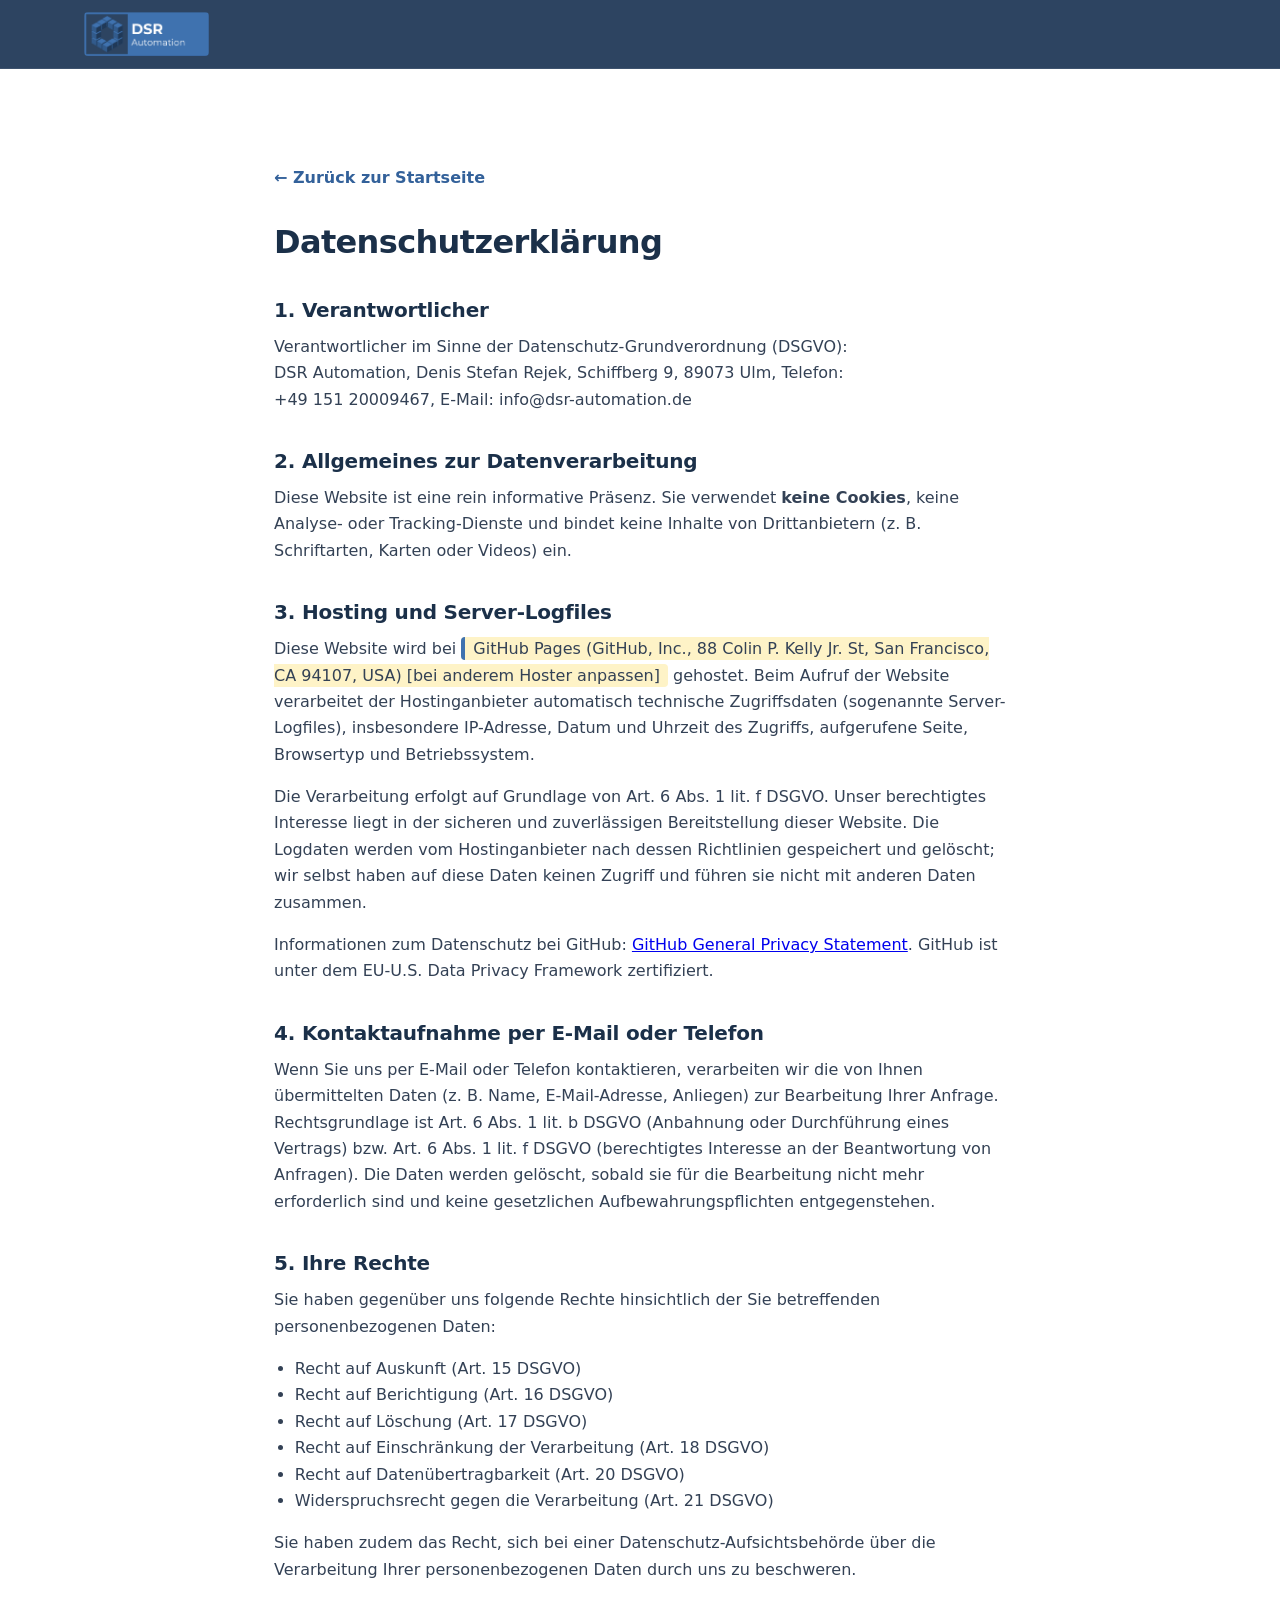
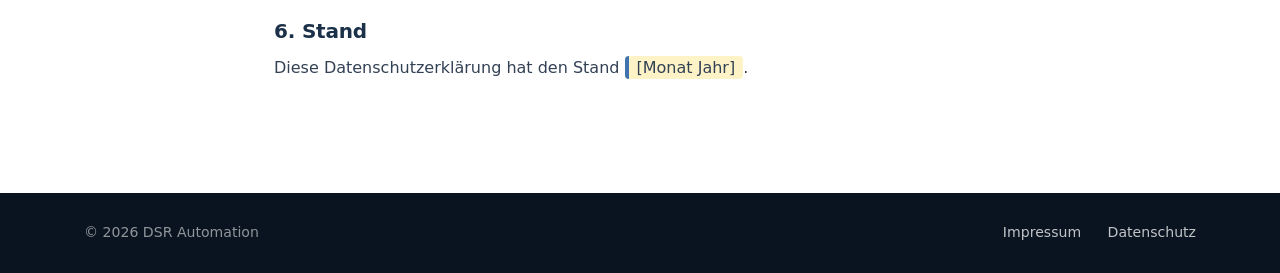
==== datenschutz.html @ 046e3b0a "Firmen-Website dsr-automation.de Statischer One-Pager mit Impressum/Datenschutz, GitHub-Pages-Hostin" ====
<!DOCTYPE html>
<html lang="de">
<head>
  <meta charset="UTF-8">
  <meta name="viewport" content="width=device-width, initial-scale=1.0">
  <title>Datenschutzerklärung – DSR Automation</title>
  <meta name="robots" content="noindex">
  <link rel="icon" href="img/favicon.png" type="image/png">
  <link rel="stylesheet" href="css/style.css">
</head>
<body>

<header class="site-header">
  <div class="container header-inner">
    <a class="brand" href="index.html">
      <img class="brand-logo" src="img/logo.png" alt="DSR Automation">
    </a>
  </div>
</header>

<main class="section">
  <div class="container legal">
    <a class="back-link" href="index.html">← Zurück zur Startseite</a>
    <h1>Datenschutzerklärung</h1>

    <h2>1. Verantwortlicher</h2>
    <p>
      Verantwortlicher im Sinne der Datenschutz-Grundverordnung (DSGVO):<br>
      DSR Automation, Denis Stefan Rejek, Schiffberg 9, 89073 Ulm,
      Telefon: +49&nbsp;151&nbsp;20009467, E-Mail: info@dsr-automation.de
    </p>

    <h2>2. Allgemeines zur Datenverarbeitung</h2>
    <p>
      Diese Website ist eine rein informative Präsenz. Sie verwendet <strong>keine Cookies</strong>,
      keine Analyse- oder Tracking-Dienste und bindet keine Inhalte von Drittanbietern
      (z.&nbsp;B. Schriftarten, Karten oder Videos) ein.
    </p>

    <h2>3. Hosting und Server-Logfiles</h2>
    <p>
      Diese Website wird bei <span class="todo">GitHub Pages (GitHub, Inc., 88 Colin P. Kelly Jr. St,
      San Francisco, CA 94107, USA) [bei anderem Hoster anpassen]</span> gehostet.
      Beim Aufruf der Website verarbeitet der Hostinganbieter automatisch technische Zugriffsdaten
      (sogenannte Server-Logfiles), insbesondere IP-Adresse, Datum und Uhrzeit des Zugriffs,
      aufgerufene Seite, Browsertyp und Betriebssystem.
    </p>
    <p>
      Die Verarbeitung erfolgt auf Grundlage von Art. 6 Abs. 1 lit. f DSGVO. Unser berechtigtes
      Interesse liegt in der sicheren und zuverlässigen Bereitstellung dieser Website.
      Die Logdaten werden vom Hostinganbieter nach dessen Richtlinien gespeichert und gelöscht;
      wir selbst haben auf diese Daten keinen Zugriff und führen sie nicht mit anderen Daten zusammen.
    </p>
    <p>
      Informationen zum Datenschutz bei GitHub:
      <a href="https://docs.github.com/de/site-policy/privacy-policies/github-general-privacy-statement" target="_blank" rel="noopener">GitHub General Privacy Statement</a>.
      GitHub ist unter dem EU-U.S. Data Privacy Framework zertifiziert.
    </p>

    <h2>4. Kontaktaufnahme per E-Mail oder Telefon</h2>
    <p>
      Wenn Sie uns per E-Mail oder Telefon kontaktieren, verarbeiten wir die von Ihnen übermittelten
      Daten (z.&nbsp;B. Name, E-Mail-Adresse, Anliegen) zur Bearbeitung Ihrer Anfrage.
      Rechtsgrundlage ist Art. 6 Abs. 1 lit. b DSGVO (Anbahnung oder Durchführung eines Vertrags)
      bzw. Art. 6 Abs. 1 lit. f DSGVO (berechtigtes Interesse an der Beantwortung von Anfragen).
      Die Daten werden gelöscht, sobald sie für die Bearbeitung nicht mehr erforderlich sind und
      keine gesetzlichen Aufbewahrungspflichten entgegenstehen.
    </p>

    <h2>5. Ihre Rechte</h2>
    <p>Sie haben gegenüber uns folgende Rechte hinsichtlich der Sie betreffenden personenbezogenen Daten:</p>
    <ul>
      <li>Recht auf Auskunft (Art. 15 DSGVO)</li>
      <li>Recht auf Berichtigung (Art. 16 DSGVO)</li>
      <li>Recht auf Löschung (Art. 17 DSGVO)</li>
      <li>Recht auf Einschränkung der Verarbeitung (Art. 18 DSGVO)</li>
      <li>Recht auf Datenübertragbarkeit (Art. 20 DSGVO)</li>
      <li>Widerspruchsrecht gegen die Verarbeitung (Art. 21 DSGVO)</li>
    </ul>
    <p>
      Sie haben zudem das Recht, sich bei einer Datenschutz-Aufsichtsbehörde über die Verarbeitung
      Ihrer personenbezogenen Daten durch uns zu beschweren.
    </p>

    <h2>6. Stand</h2>
    <p>Diese Datenschutzerklärung hat den Stand <span class="todo">[Monat Jahr]</span>.</p>
  </div>
</main>

<footer class="site-footer">
  <div class="container footer-inner">
    <p>© <span id="year">2026</span> DSR Automation</p>
    <nav aria-label="Rechtliches">
      <a href="impressum.html">Impressum</a>
      <a href="datenschutz.html">Datenschutz</a>
    </nav>
  </div>
</footer>

<script>document.getElementById('year').textContent = new Date().getFullYear();</script>
</body>
</html>
---- css/style.css ----
/* ============================================================
   DSR Automation – Stylesheet
   Farbwelt: Dunkles Stahlblau + Bernstein-Akzent (industriell)
   ============================================================ */

:root {
  /* Markenfarben aus dem DSR-Logo */
  --ink: #203958;          /* Navy aus den Logo-Würfeln (Header/Hero) */
  --ink-2: #2a4a72;        /* etwas heller für Karten auf dunkel */
  --accent: #3f72af;       /* Logo-Blau (Banner) */
  --accent-dark: #33619a;
  --accent-light: #8fb4e3; /* Akzenttext auf dunklem Grund */
  --text: #334155;
  --heading: #1b3049;
  --muted: #64748b;
  --bg: #ffffff;
  --bg-alt: #f4f6f9;
  --line: #e2e8f0;
  --radius: 12px;
  --shadow: 0 10px 30px rgba(32, 57, 88, 0.08);
  --container: 1160px;
}

* { margin: 0; padding: 0; box-sizing: border-box; }

html { scroll-behavior: smooth; }

body {
  font-family: "Segoe UI", system-ui, -apple-system, Roboto, "Helvetica Neue", Arial, sans-serif;
  color: var(--text);
  background: var(--bg);
  line-height: 1.65;
  -webkit-font-smoothing: antialiased;
}

img { max-width: 100%; display: block; }

.container {
  max-width: var(--container);
  margin: 0 auto;
  padding: 0 24px;
}

h1, h2, h3 { color: var(--heading); line-height: 1.2; font-weight: 700; }
h1 { font-size: clamp(2.1rem, 4.5vw, 3.4rem); letter-spacing: -0.02em; }
h2 { font-size: clamp(1.7rem, 3vw, 2.3rem); margin-bottom: 0.6em; letter-spacing: -0.01em; }
h3 { font-size: 1.15rem; margin-bottom: 0.4em; }

.eyebrow {
  text-transform: uppercase;
  letter-spacing: 0.14em;
  font-size: 0.78rem;
  font-weight: 700;
  color: var(--accent-dark);
  margin-bottom: 0.9em;
}

.accent { color: var(--accent); }

.section { padding: 96px 0; }
.section-alt { background: var(--bg-alt); }
.section-intro { max-width: 640px; margin-bottom: 48px; font-size: 1.05rem; }

/* ---------- Buttons ---------- */
.btn {
  display: inline-block;
  padding: 14px 28px;
  border-radius: 8px;
  font-weight: 600;
  text-decoration: none;
  transition: transform 0.15s ease, background 0.2s ease, border-color 0.2s ease;
}
.btn:hover { transform: translateY(-1px); }
.btn-primary { background: var(--accent); color: #fff; }
.btn-primary:hover { background: #4d82c2; }
.btn-ghost { border: 1.5px solid rgba(255, 255, 255, 0.35); color: #fff; }
.btn-ghost:hover { border-color: var(--accent-light); color: var(--accent-light); }
.btn-big { padding: 18px 40px; font-size: 1.1rem; }

/* ---------- Header ---------- */
.site-header {
  position: sticky;
  top: 0;
  z-index: 50;
  background: rgba(32, 57, 88, 0.94);
  backdrop-filter: blur(10px);
  border-bottom: 1px solid rgba(255, 255, 255, 0.08);
}
.header-inner {
  display: flex;
  align-items: center;
  justify-content: space-between;
  height: 68px;
}
.brand {
  display: flex;
  align-items: center;
  gap: 10px;
  text-decoration: none;
}
.brand-logo {
  height: 44px;
  width: auto;
  display: block;
  border-radius: 4px;
}
.main-nav { display: flex; gap: 28px; align-items: center; }
.main-nav a {
  color: rgba(255, 255, 255, 0.85);
  text-decoration: none;
  font-size: 0.95rem;
  font-weight: 500;
}
.main-nav a:hover { color: var(--accent-light); }
.nav-cta {
  border: 1.5px solid var(--accent-light);
  padding: 8px 18px;
  border-radius: 8px;
  color: #fff !important;
}
.nav-cta:hover { background: var(--accent); border-color: var(--accent); }

.nav-toggle {
  display: none;
  background: none;
  border: none;
  cursor: pointer;
  padding: 8px;
}
.nav-toggle span {
  display: block;
  width: 24px;
  height: 2px;
  background: #fff;
  margin: 5px 0;
  transition: 0.25s;
}

/* ---------- Hero ---------- */
.hero {
  position: relative;
  background: linear-gradient(160deg, #182c46 0%, var(--ink) 55%, #2a4a72 100%);
  color: #fff;
  overflow: hidden;
}
.hero-bg {
  position: absolute;
  inset: 0;
  background-image:
    linear-gradient(rgba(255,255,255,0.045) 1px, transparent 1px),
    linear-gradient(90deg, rgba(255,255,255,0.045) 1px, transparent 1px);
  background-size: 44px 44px;
  mask-image: radial-gradient(ellipse at 30% 20%, black 30%, transparent 75%);
}
.hero-inner {
  position: relative;
  display: grid;
  grid-template-columns: 1.15fr 0.85fr;
  gap: 56px;
  align-items: center;
  padding-top: 96px;
  padding-bottom: 72px;
}
.hero h1 { color: #fff; margin: 0.3em 0 0.5em; }
.hero .eyebrow { color: var(--accent-light); }
.hero .accent { color: var(--accent-light); }
.hero-sub {
  color: rgba(255, 255, 255, 0.82);
  font-size: 1.12rem;
  max-width: 520px;
  margin-bottom: 2em;
}
.hero-actions { display: flex; gap: 16px; flex-wrap: wrap; }

.hero-stats {
  position: relative;
  display: grid;
  grid-template-columns: repeat(4, 1fr);
  gap: 16px;
  padding-bottom: 56px;
}
.stat {
  border-left: 3px solid var(--accent-light);
  padding-left: 16px;
}
.stat strong { display: block; font-size: 1.5rem; color: #fff; }
.stat span { color: rgba(255, 255, 255, 0.65); font-size: 0.88rem; }

/* ---------- Bild-Platzhalter (bis echte Fotos da sind) ---------- */
.img-placeholder {
  display: flex;
  align-items: center;
  justify-content: center;
  text-align: center;
  border: 2px dashed rgba(120, 140, 165, 0.5);
  border-radius: var(--radius);
  background: rgba(120, 140, 165, 0.08);
  color: var(--muted);
  min-height: 220px;
  font-size: 0.9rem;
  padding: 16px;
}
.img-placeholder small { opacity: 0.7; }
.img-hero { min-height: 340px; background: rgba(255,255,255,0.06); color: rgba(255,255,255,0.6); border-color: rgba(255,255,255,0.25); }
.img-portrait { min-height: 420px; }

/* ---------- Echte Fotos ---------- */
.photo {
  width: 100%;
  border-radius: var(--radius);
  object-fit: cover;
  box-shadow: var(--shadow);
}
.photo-hero { height: 460px; border: 1px solid rgba(255, 255, 255, 0.18); }
.industry .photo { height: 220px; margin-bottom: 18px; }
.photo-portrait { height: 460px; }

/* ---------- Leistungen (Cards) ---------- */
.cards {
  display: grid;
  grid-template-columns: repeat(3, 1fr);
  gap: 24px;
}
.card {
  border: 1px solid var(--line);
  border-radius: var(--radius);
  padding: 30px 26px;
  background: #fff;
  box-shadow: var(--shadow);
  transition: transform 0.18s ease, border-color 0.18s ease;
}
.card:hover { transform: translateY(-4px); border-color: var(--accent); }
.card-icon {
  width: 48px;
  height: 48px;
  border-radius: 10px;
  background: linear-gradient(140deg, var(--ink), var(--accent));
  color: #fff;
  display: flex;
  align-items: center;
  justify-content: center;
  margin-bottom: 18px;
}
.card-icon svg { width: 26px; height: 26px; }
.card p { font-size: 0.96rem; }

/* ---------- Dunkle Sektionen ---------- */
.section-dark {
  background: linear-gradient(160deg, var(--ink) 0%, #182c46 100%);
  color: rgba(255, 255, 255, 0.85);
}
.section-dark h2, .section-dark h3 { color: #fff; }
.section-dark .eyebrow { color: var(--accent-light); }

/* ---------- Arbeitsweise (Steps) ---------- */
.steps {
  display: grid;
  grid-template-columns: repeat(4, 1fr);
  gap: 24px;
  margin-top: 40px;
}
.step {
  background: rgba(255, 255, 255, 0.05);
  border: 1px solid rgba(255, 255, 255, 0.1);
  border-radius: var(--radius);
  padding: 26px 22px;
}
.step-num {
  display: block;
  font-size: 0.85rem;
  font-weight: 700;
  color: var(--accent-light);
  letter-spacing: 0.12em;
  margin-bottom: 12px;
}
.step p { font-size: 0.94rem; color: rgba(255, 255, 255, 0.75); }

/* ---------- Branchen ---------- */
.industry-grid {
  display: grid;
  grid-template-columns: repeat(3, 1fr);
  gap: 24px;
}
.industry .img-placeholder { margin-bottom: 18px; min-height: 200px; }
.industry p { font-size: 0.95rem; }
.reference-note {
  margin-top: 40px;
  color: var(--muted);
  font-size: 0.92rem;
  font-style: italic;
}

/* ---------- Über uns ---------- */
.about {
  display: grid;
  grid-template-columns: 0.8fr 1.2fr;
  gap: 56px;
  align-items: center;
}
.about-text p { margin-bottom: 1em; }
.badges {
  list-style: none;
  display: flex;
  flex-wrap: wrap;
  gap: 10px;
  margin-top: 24px;
}
.badges li {
  background: var(--ink);
  color: #fff;
  font-size: 0.85rem;
  font-weight: 600;
  padding: 8px 16px;
  border-radius: 999px;
}

/* ---------- Werdegang (Timeline) ---------- */
.timeline {
  list-style: none;
  margin-top: 40px;
  border-left: 2px solid var(--line);
  padding-left: 0;
}
.timeline li {
  position: relative;
  padding: 0 0 28px 32px;
}
.timeline li::before {
  content: "";
  position: absolute;
  left: -7px;
  top: 6px;
  width: 12px;
  height: 12px;
  border-radius: 50%;
  background: var(--accent);
  border: 2px solid #fff;
  box-shadow: 0 0 0 2px var(--accent);
}
.timeline .t-year {
  display: block;
  font-weight: 700;
  color: var(--accent-dark);
  font-size: 0.9rem;
  letter-spacing: 0.05em;
  margin-bottom: 2px;
}
.timeline h3 { margin-bottom: 0.2em; font-size: 1.05rem; }
.timeline p { font-size: 0.95rem; color: var(--muted); }

/* ---------- Zertifikate ---------- */
.certs {
  display: grid;
  grid-template-columns: repeat(2, 1fr);
  gap: 20px;
  margin-top: 36px;
}
.cert {
  background: #fff;
  border: 1px solid var(--line);
  border-left: 4px solid var(--accent);
  border-radius: 10px;
  padding: 20px 22px;
  box-shadow: var(--shadow);
}
.cert h3 { font-size: 1rem; margin-bottom: 0.3em; }
.cert p { font-size: 0.9rem; color: var(--muted); }

/* ---------- Software & HMI (Screenshot-Showcase) ---------- */
.showcase {
  display: grid;
  grid-template-columns: 1.55fr 1fr;
  gap: 24px;
  margin-bottom: 40px;
  align-items: start;
}
.showcase figure { margin: 0; }
.showcase-side { display: grid; gap: 24px; }
.showcase .photo { height: auto; }
.section-dark .photo { border: 1px solid rgba(255, 255, 255, 0.15); box-shadow: 0 10px 30px rgba(0, 0, 0, 0.35); }
.section-dark figcaption {
  margin-top: 10px;
  font-size: 0.88rem;
  color: rgba(255, 255, 255, 0.6);
}
.duo-flat { margin-bottom: 40px; }
.duo-flat .photo { height: auto; object-fit: unset; background: none; border-color: rgba(255, 255, 255, 0.15); }
.banner-fig { margin: 0; }
.banner-fig .photo { height: auto; }
.banner-fig figcaption { text-align: center; }

/* ---------- Plan/Realität-Gegenüberstellung ---------- */
.duo {
  display: grid;
  grid-template-columns: 1fr 1fr;
  gap: 24px;
  align-items: stretch;
}
.duo figure { margin: 0; }
.duo + .duo { margin-top: 32px; }
.duo .photo { height: 380px; background: #fff; object-fit: contain; border: 1px solid var(--line); }
.duo figure:last-child .photo { object-fit: cover; }
.duo figcaption {
  margin-top: 10px;
  font-size: 0.9rem;
  color: var(--muted);
  text-align: center;
}

/* ---------- Kontakt ---------- */
.contact {
  display: grid;
  grid-template-columns: 1.2fr 0.8fr;
  gap: 56px;
  align-items: center;
}
.contact-details { margin-top: 28px; }
.contact-details p { margin-bottom: 10px; }
.contact-details a { color: var(--accent-light); text-decoration: none; }
.contact-details a:hover { text-decoration: underline; }
.contact-cta { text-align: center; }
.contact-hint {
  margin-top: 18px;
  font-size: 0.9rem;
  color: rgba(255, 255, 255, 0.6);
}

/* ---------- Footer ---------- */
.site-footer {
  background: #0a1420;
  color: rgba(255, 255, 255, 0.55);
  font-size: 0.88rem;
  padding: 28px 0;
}
.footer-inner {
  display: flex;
  justify-content: space-between;
  align-items: center;
  gap: 16px;
  flex-wrap: wrap;
}
.site-footer a {
  color: rgba(255, 255, 255, 0.75);
  text-decoration: none;
  margin-left: 22px;
}
.site-footer a:hover { color: var(--accent-light); }

/* ---------- Rechtstexte (Impressum/Datenschutz) ---------- */
.legal { max-width: 780px; }
.legal h1 { font-size: 2rem; margin-bottom: 1em; }
.legal h2 { font-size: 1.25rem; margin-top: 1.8em; }
.legal p, .legal ul { margin-bottom: 1em; }
.legal ul { padding-left: 1.3em; }
.legal .todo {
  background: #fef3c7;
  border-left: 4px solid var(--accent);
  padding: 2px 8px;
  border-radius: 4px;
}
.back-link { display: inline-block; margin-bottom: 32px; color: var(--accent-dark); text-decoration: none; font-weight: 600; }
.back-link:hover { text-decoration: underline; }

/* ---------- Scroll-Reveal ---------- */
.reveal { opacity: 0; transform: translateY(18px); transition: opacity 0.55s ease, transform 0.55s ease; }
.reveal.visible { opacity: 1; transform: none; }

/* ---------- Responsive ---------- */
@media (max-width: 960px) {
  .hero-inner { grid-template-columns: 1fr; gap: 40px; padding-top: 64px; }
  .hero-stats { grid-template-columns: repeat(2, 1fr); row-gap: 28px; }
  .cards, .industry-grid, .steps { grid-template-columns: repeat(2, 1fr); }
  .about, .contact, .duo, .certs, .showcase { grid-template-columns: 1fr; gap: 36px; }
  .img-portrait { min-height: 320px; }
}

@media (max-width: 640px) {
  .section { padding: 64px 0; }
  .cards, .industry-grid, .steps { grid-template-columns: 1fr; }

  .main-nav {
    position: fixed;
    top: 68px;
    right: 0;
    left: 0;
    flex-direction: column;
    background: var(--ink);
    padding: 24px;
    gap: 18px;
    transform: translateY(-130%);
    transition: transform 0.3s ease;
    border-bottom: 1px solid rgba(255,255,255,0.1);
  }
  .main-nav.open { transform: translateY(0); }
  .nav-toggle { display: block; }
}
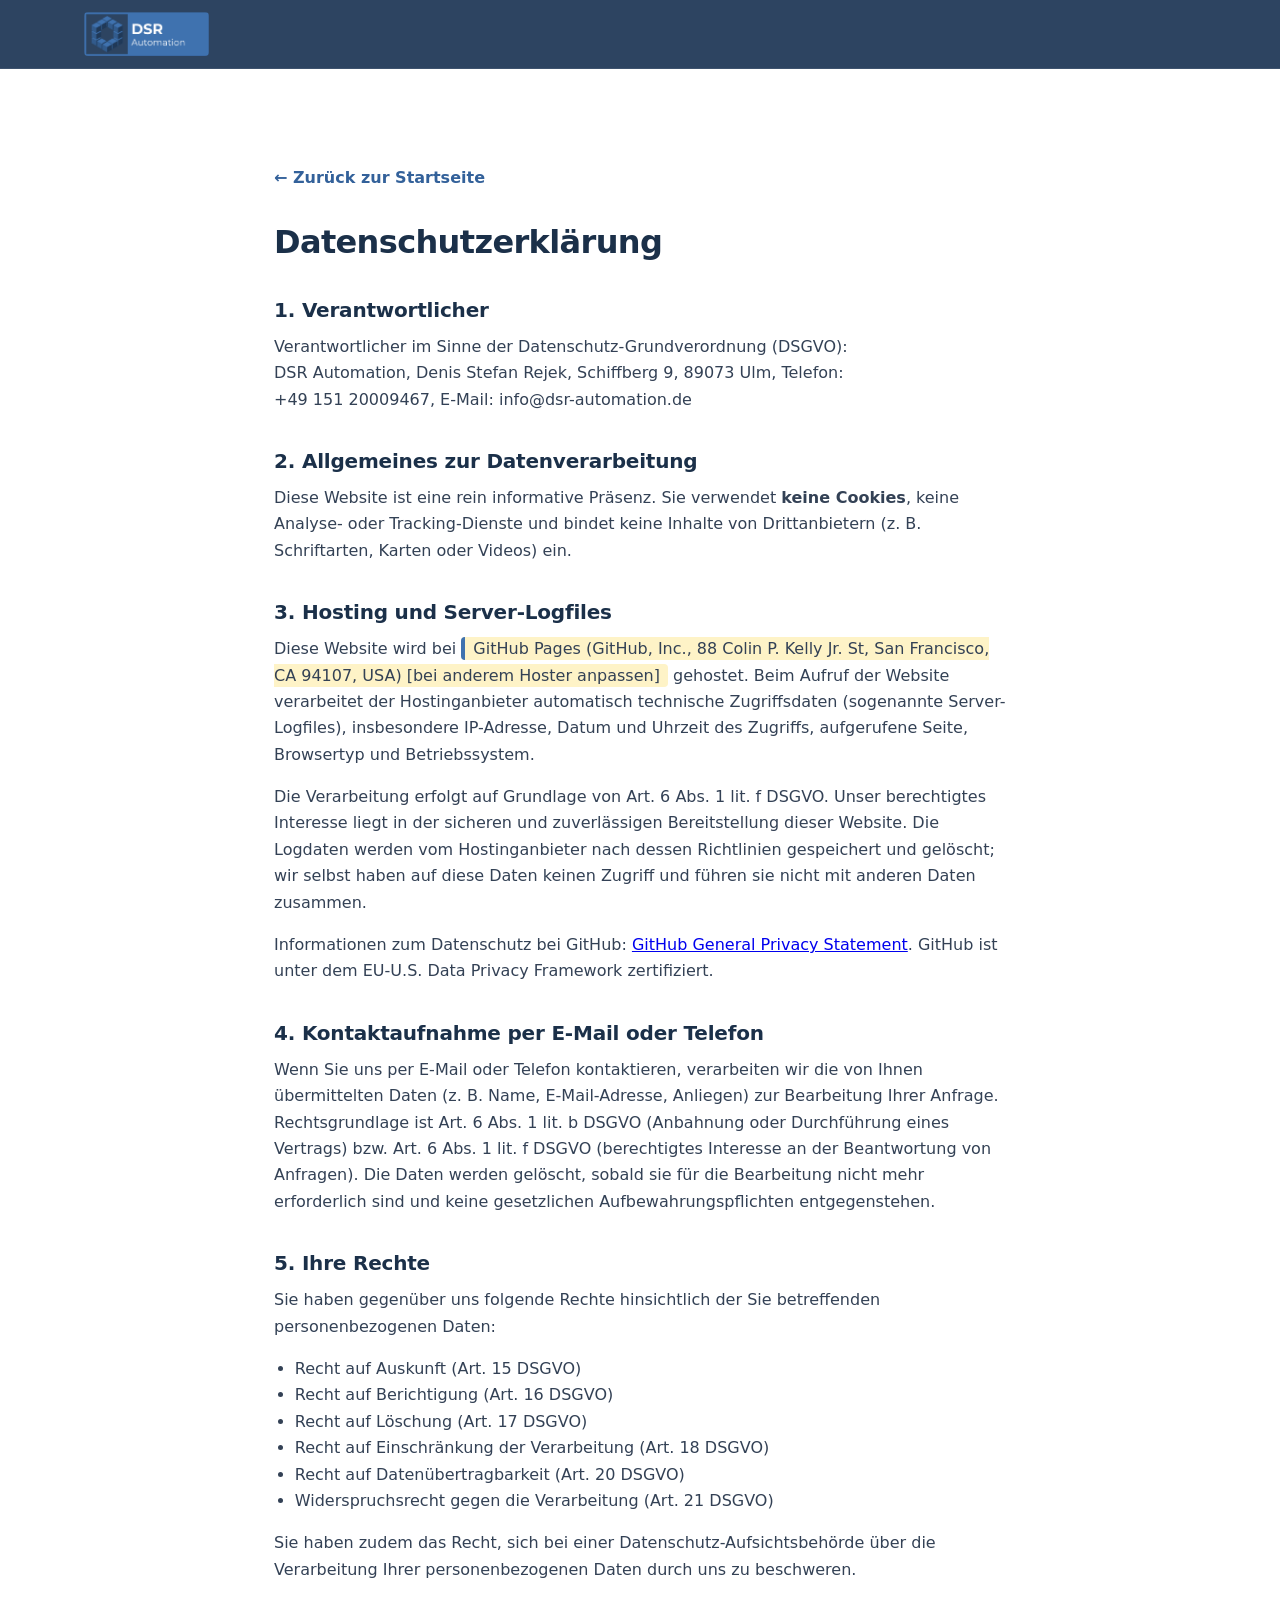
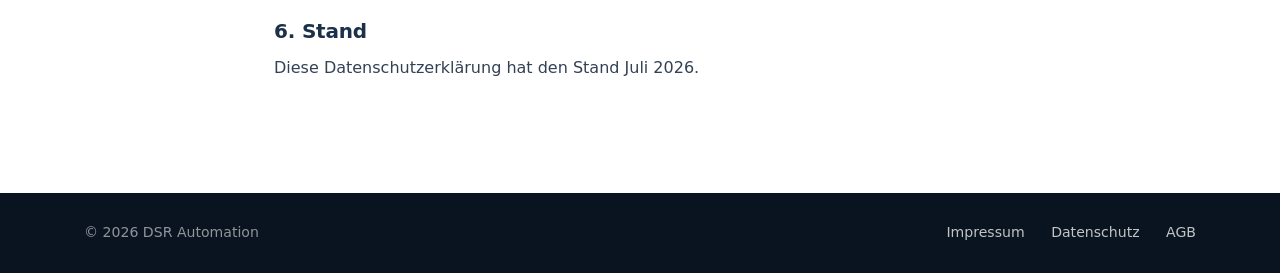
==== commit 704f7d06: "Digitaler-Zwilling-Bild in Arbeitsweise + AGB-Seite + Datenschutz-Stand - 3D-Simulations-Screenshot " ====
--- a/datenschutz.html
+++ b/datenschutz.html
@@ -83,7 +83,7 @@
     </p>
 
     <h2>6. Stand</h2>
-    <p>Diese Datenschutzerklärung hat den Stand <span class="todo">[Monat Jahr]</span>.</p>
+    <p>Diese Datenschutzerklärung hat den Stand Juli 2026.</p>
   </div>
 </main>
 
@@ -93,6 +93,7 @@
     <nav aria-label="Rechtliches">
       <a href="impressum.html">Impressum</a>
       <a href="datenschutz.html">Datenschutz</a>
+      <a href="agb.html">AGB</a>
     </nav>
   </div>
 </footer>
--- a/css/style.css
+++ b/css/style.css
@@ -388,6 +388,7 @@
 .banner-fig { margin: 0; }
 .banner-fig .photo { height: auto; }
 .banner-fig figcaption { text-align: center; }
+.twin-fig { margin-top: 48px; }
 
 /* ---------- Plan/Realität-Gegenüberstellung ---------- */
 .duo {
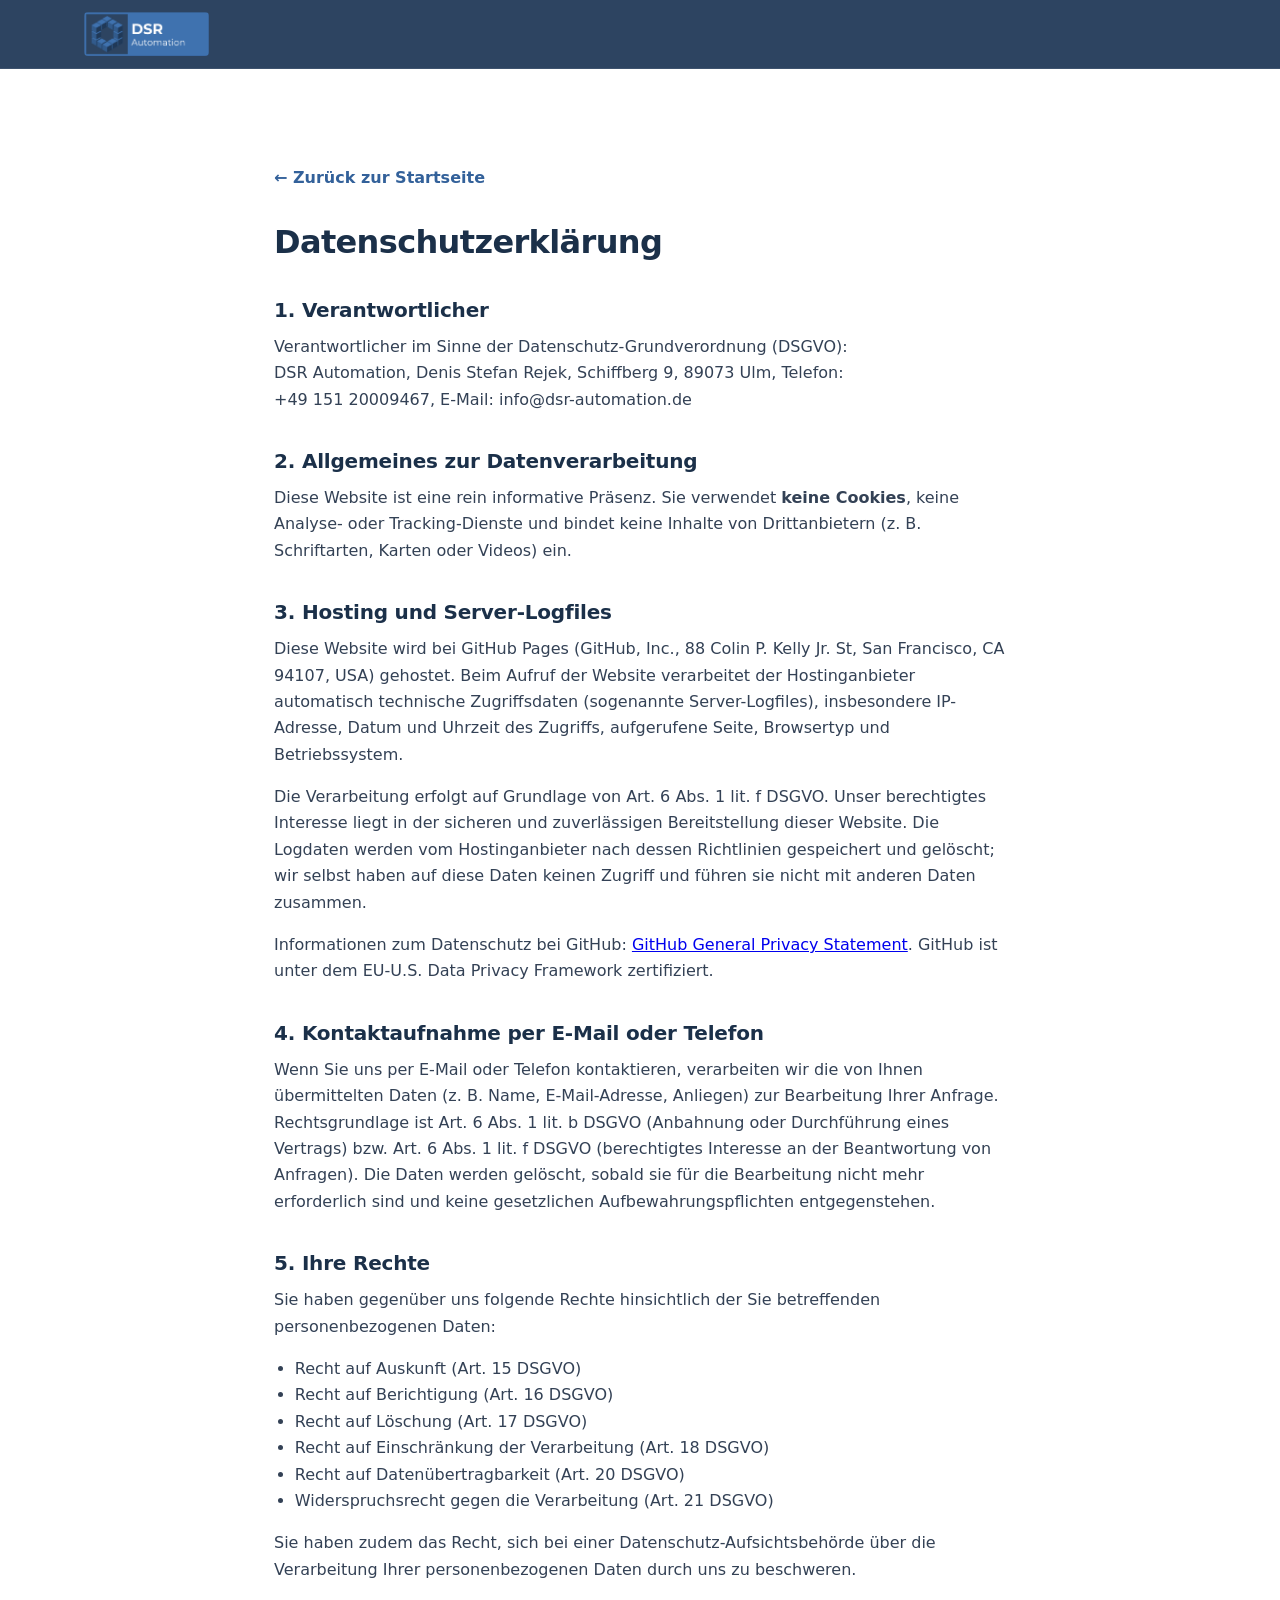
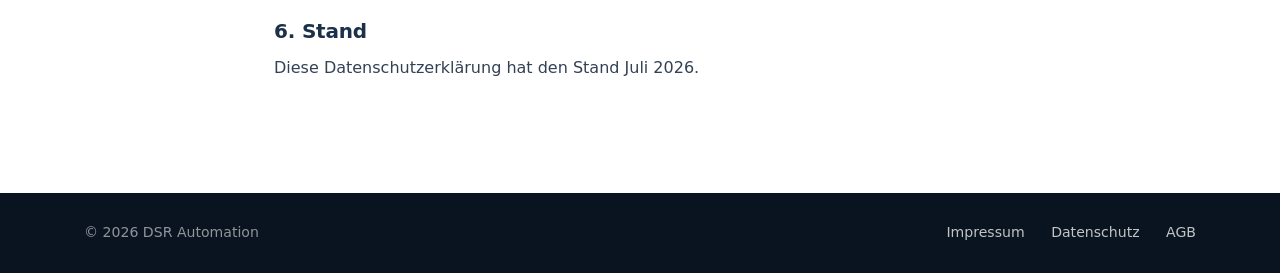
==== commit 7f6ee3ca: "Datenschutz: letzte Platzhalter-Markierung bei Hosting-Abschnitt entfernt Co-Authored-By: Claude Fab" ====
--- a/datenschutz.html
+++ b/datenschutz.html
@@ -39,8 +39,8 @@
 
     <h2>3. Hosting und Server-Logfiles</h2>
     <p>
-      Diese Website wird bei <span class="todo">GitHub Pages (GitHub, Inc., 88 Colin P. Kelly Jr. St,
-      San Francisco, CA 94107, USA) [bei anderem Hoster anpassen]</span> gehostet.
+      Diese Website wird bei GitHub Pages (GitHub, Inc., 88 Colin P. Kelly Jr. St,
+      San Francisco, CA 94107, USA) gehostet.
       Beim Aufruf der Website verarbeitet der Hostinganbieter automatisch technische Zugriffsdaten
       (sogenannte Server-Logfiles), insbesondere IP-Adresse, Datum und Uhrzeit des Zugriffs,
       aufgerufene Seite, Browsertyp und Betriebssystem.
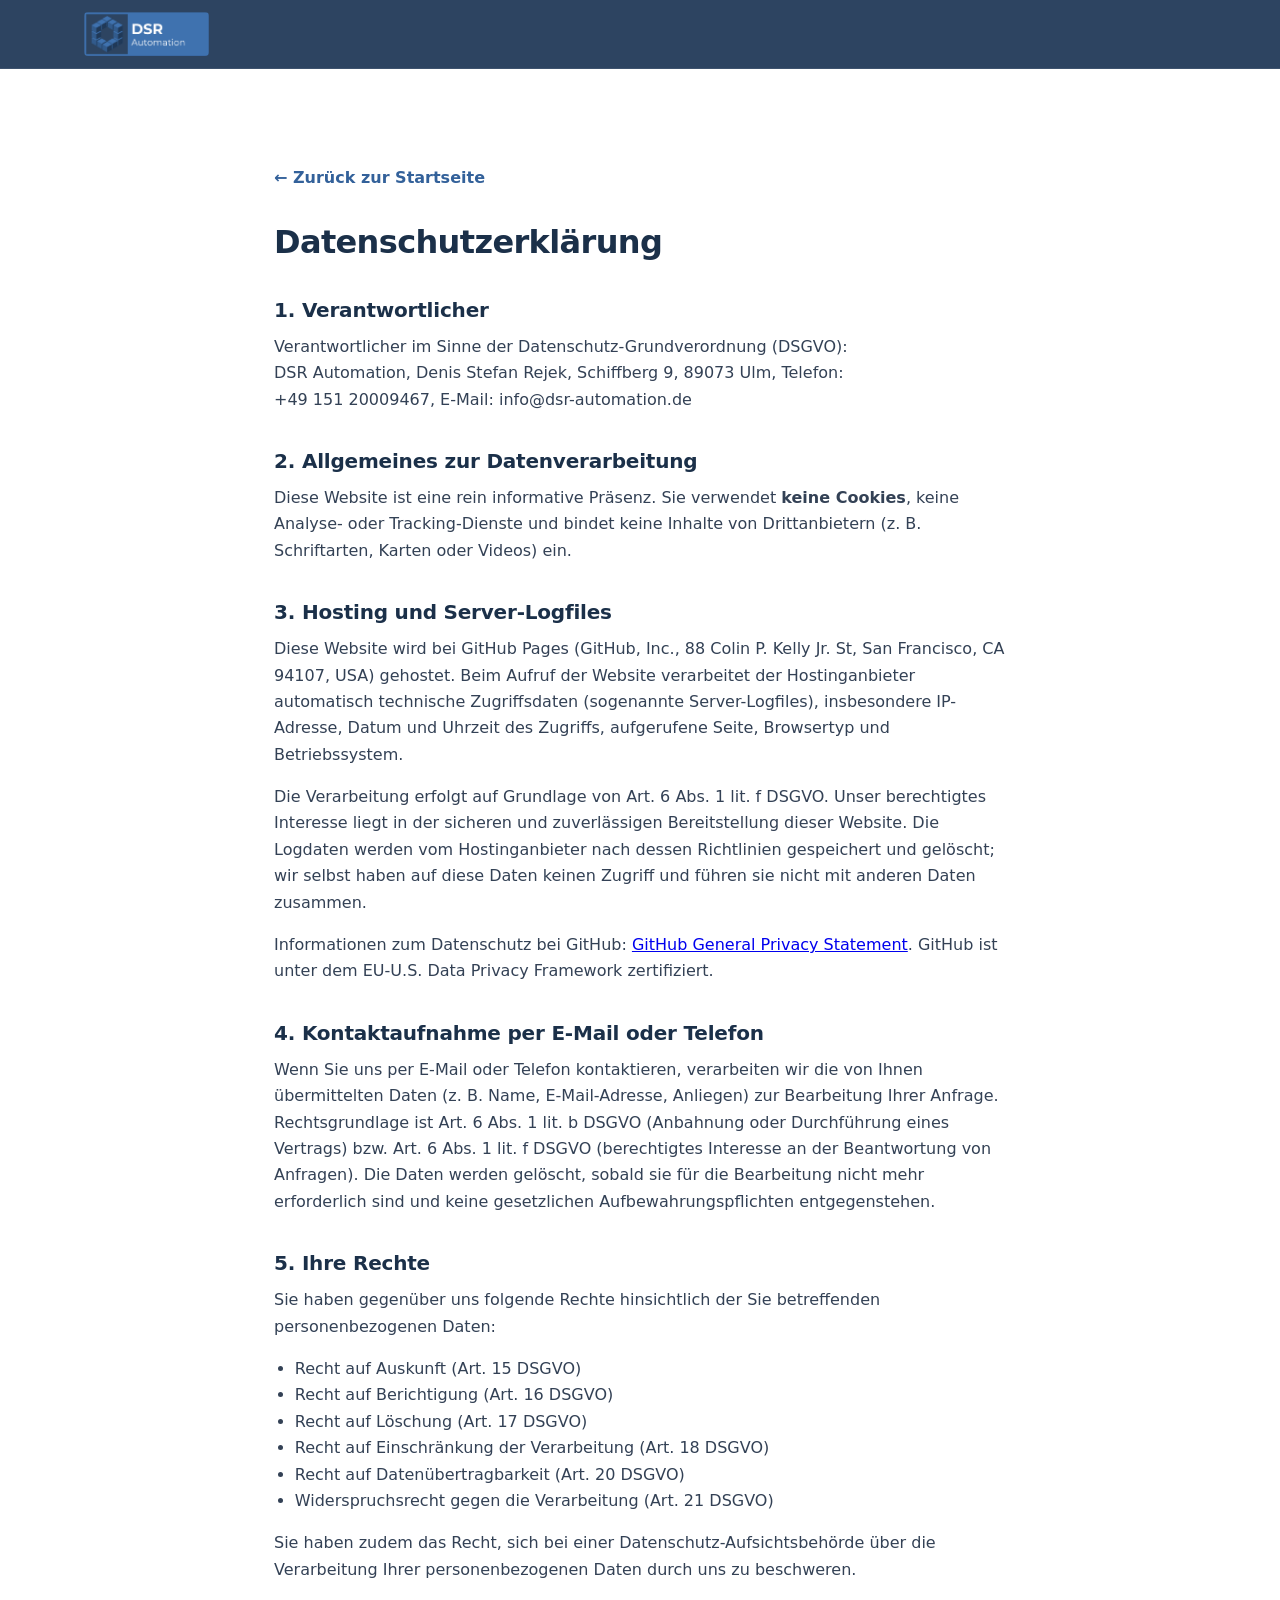
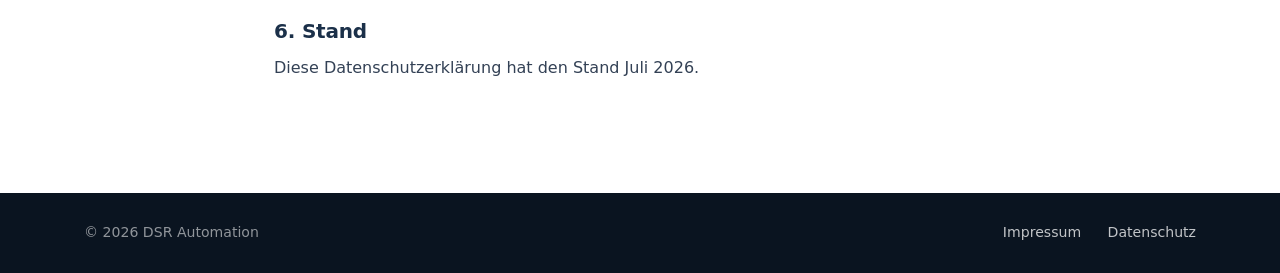
==== commit 3e6492e0: "AGB von der Website entfernt (nicht verpflichtend, Entwurf lokal gesichert) Co-Authored-By: Claude F" ====
--- a/datenschutz.html
+++ b/datenschutz.html
@@ -93,7 +93,6 @@
     <nav aria-label="Rechtliches">
       <a href="impressum.html">Impressum</a>
       <a href="datenschutz.html">Datenschutz</a>
-      <a href="agb.html">AGB</a>
     </nav>
   </div>
 </footer>
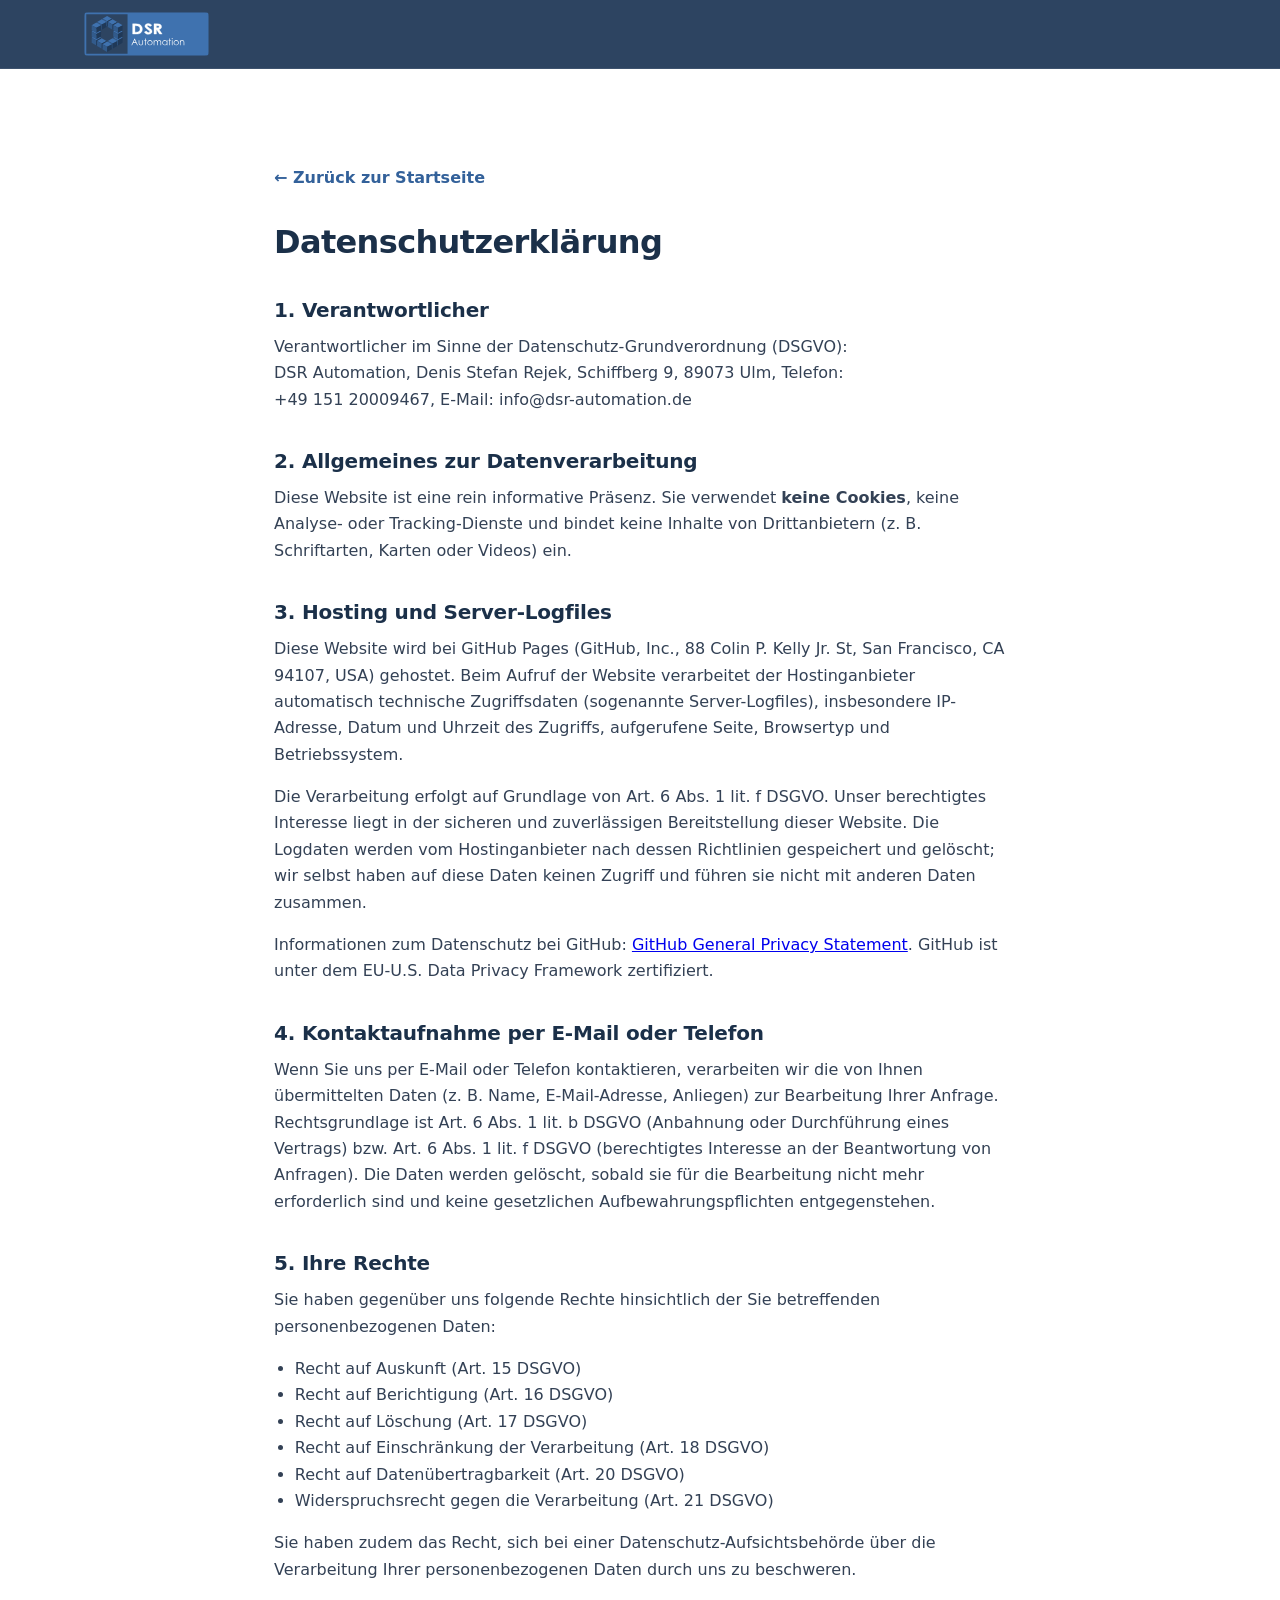
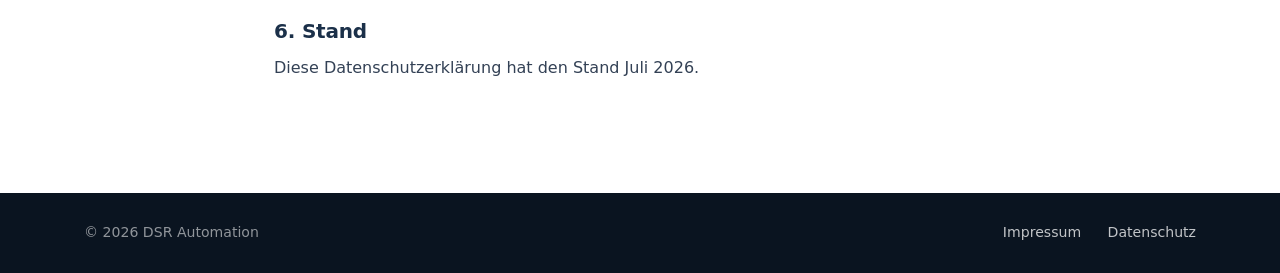
==== commit 03946619: "Header-Logo auf Vektor-SVG umgestellt img/logo.svg (Banner-Version, Text in Pfaden, 1042x367) ersetz" ====
--- a/datenschutz.html
+++ b/datenschutz.html
@@ -5,7 +5,8 @@
   <meta name="viewport" content="width=device-width, initial-scale=1.0">
   <title>Datenschutzerklärung – DSR Automation</title>
   <meta name="robots" content="noindex">
-  <link rel="icon" href="img/favicon.png" type="image/png">
+  <link rel="icon" href="img/favicon.png" type="image/png" sizes="32x32">
+  <link rel="icon" href="img/favicon.svg" type="image/svg+xml">
   <link rel="stylesheet" href="css/style.css">
 </head>
 <body>
@@ -13,7 +14,7 @@
 <header class="site-header">
   <div class="container header-inner">
     <a class="brand" href="index.html">
-      <img class="brand-logo" src="img/logo.png" alt="DSR Automation">
+      <img class="brand-logo" src="img/logo.svg" alt="DSR Automation">
     </a>
   </div>
 </header>
--- a/css/style.css
+++ b/css/style.css
@@ -390,6 +390,20 @@
 .banner-fig figcaption { text-align: center; }
 .twin-fig { margin-top: 48px; }
 
+/* ---------- Schaltplan-Banner + Detail-Trio (helle Sektion) ---------- */
+.plan-fig { margin-bottom: 40px; }
+.plan-fig .photo { border: 1px solid var(--line); background: #fff; }
+.plan-fig figcaption { margin-top: 10px; font-size: 0.9rem; color: var(--muted); }
+.trio {
+  display: grid;
+  grid-template-columns: repeat(3, 1fr);
+  gap: 24px;
+  margin-top: 40px;
+}
+.trio figure { margin: 0; }
+.trio .photo { height: 240px; }
+.trio figcaption { margin-top: 10px; font-size: 0.9rem; color: var(--muted); text-align: center; }
+
 /* ---------- Plan/Realität-Gegenüberstellung ---------- */
 .duo {
   display: grid;
@@ -471,7 +485,7 @@
   .hero-inner { grid-template-columns: 1fr; gap: 40px; padding-top: 64px; }
   .hero-stats { grid-template-columns: repeat(2, 1fr); row-gap: 28px; }
   .cards, .industry-grid, .steps { grid-template-columns: repeat(2, 1fr); }
-  .about, .contact, .duo, .certs, .showcase { grid-template-columns: 1fr; gap: 36px; }
+  .about, .contact, .duo, .certs, .showcase, .trio { grid-template-columns: 1fr; gap: 36px; }
   .img-portrait { min-height: 320px; }
 }
 
